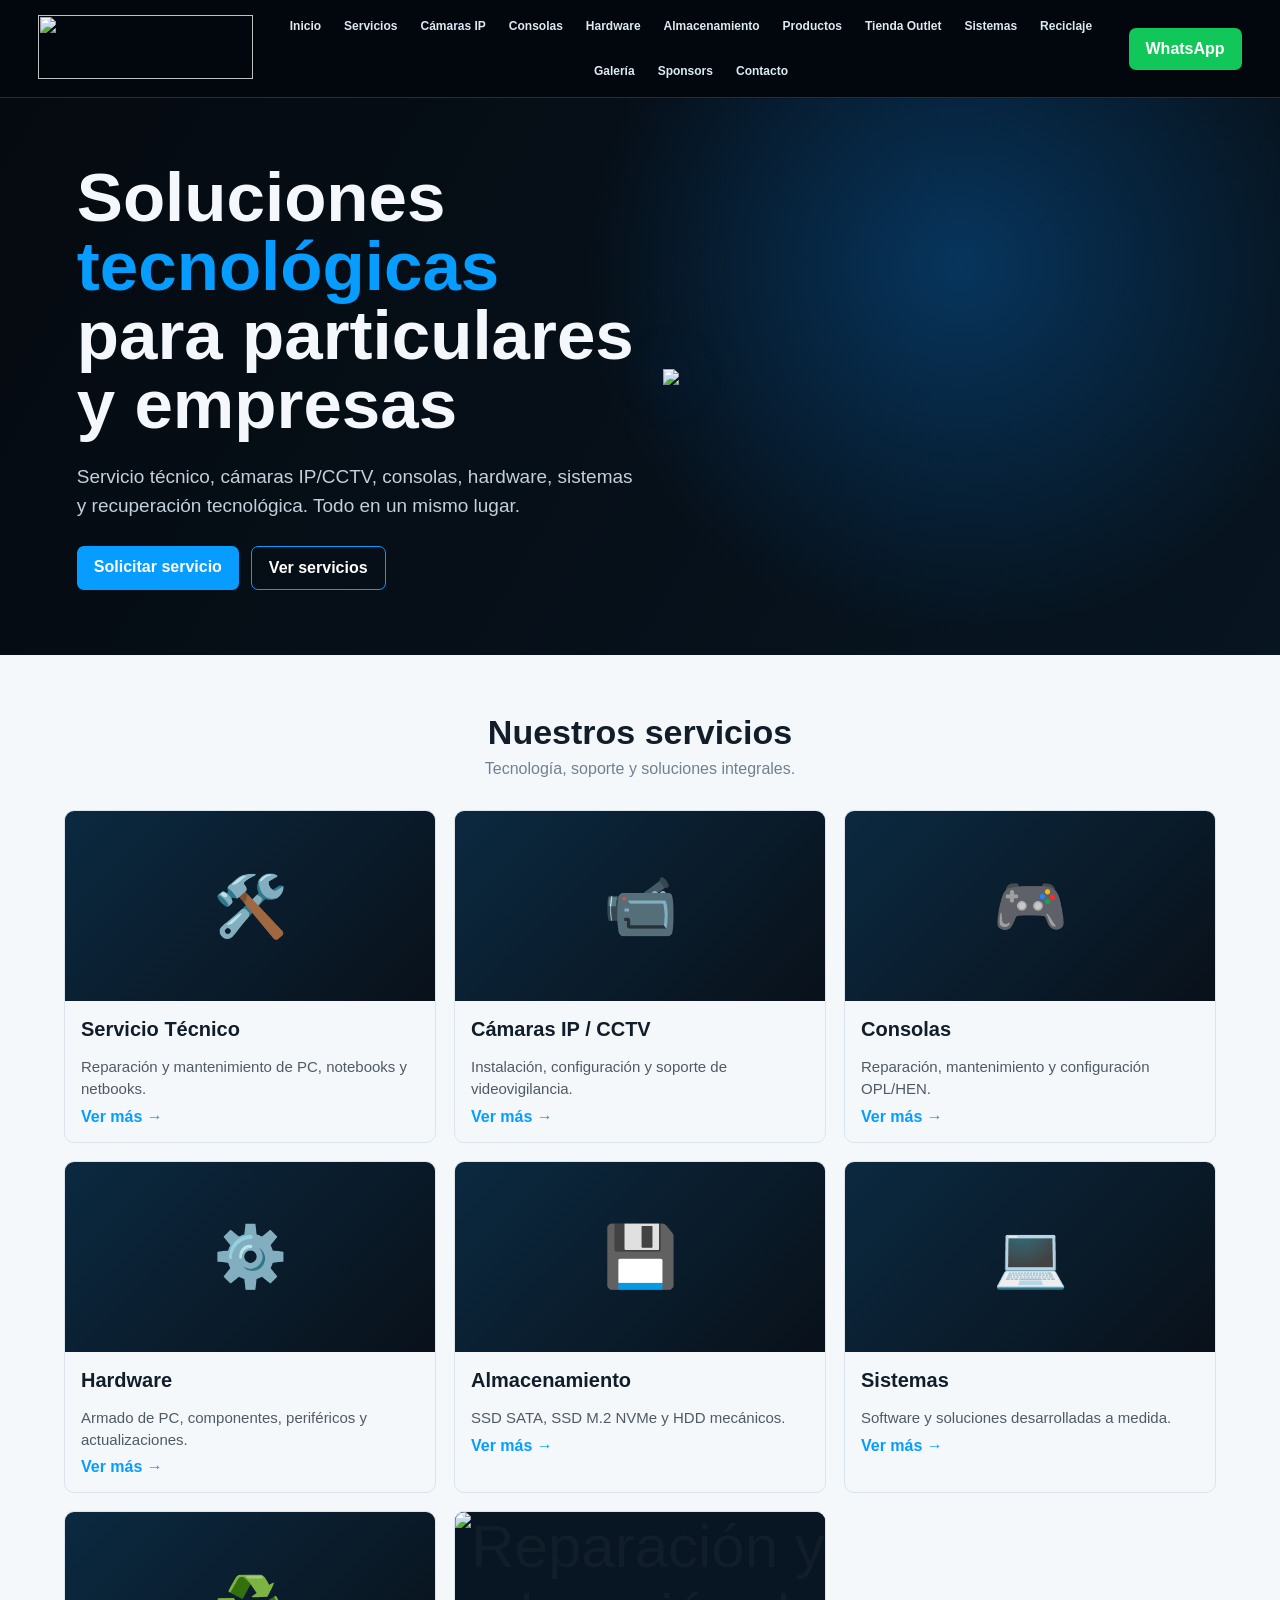
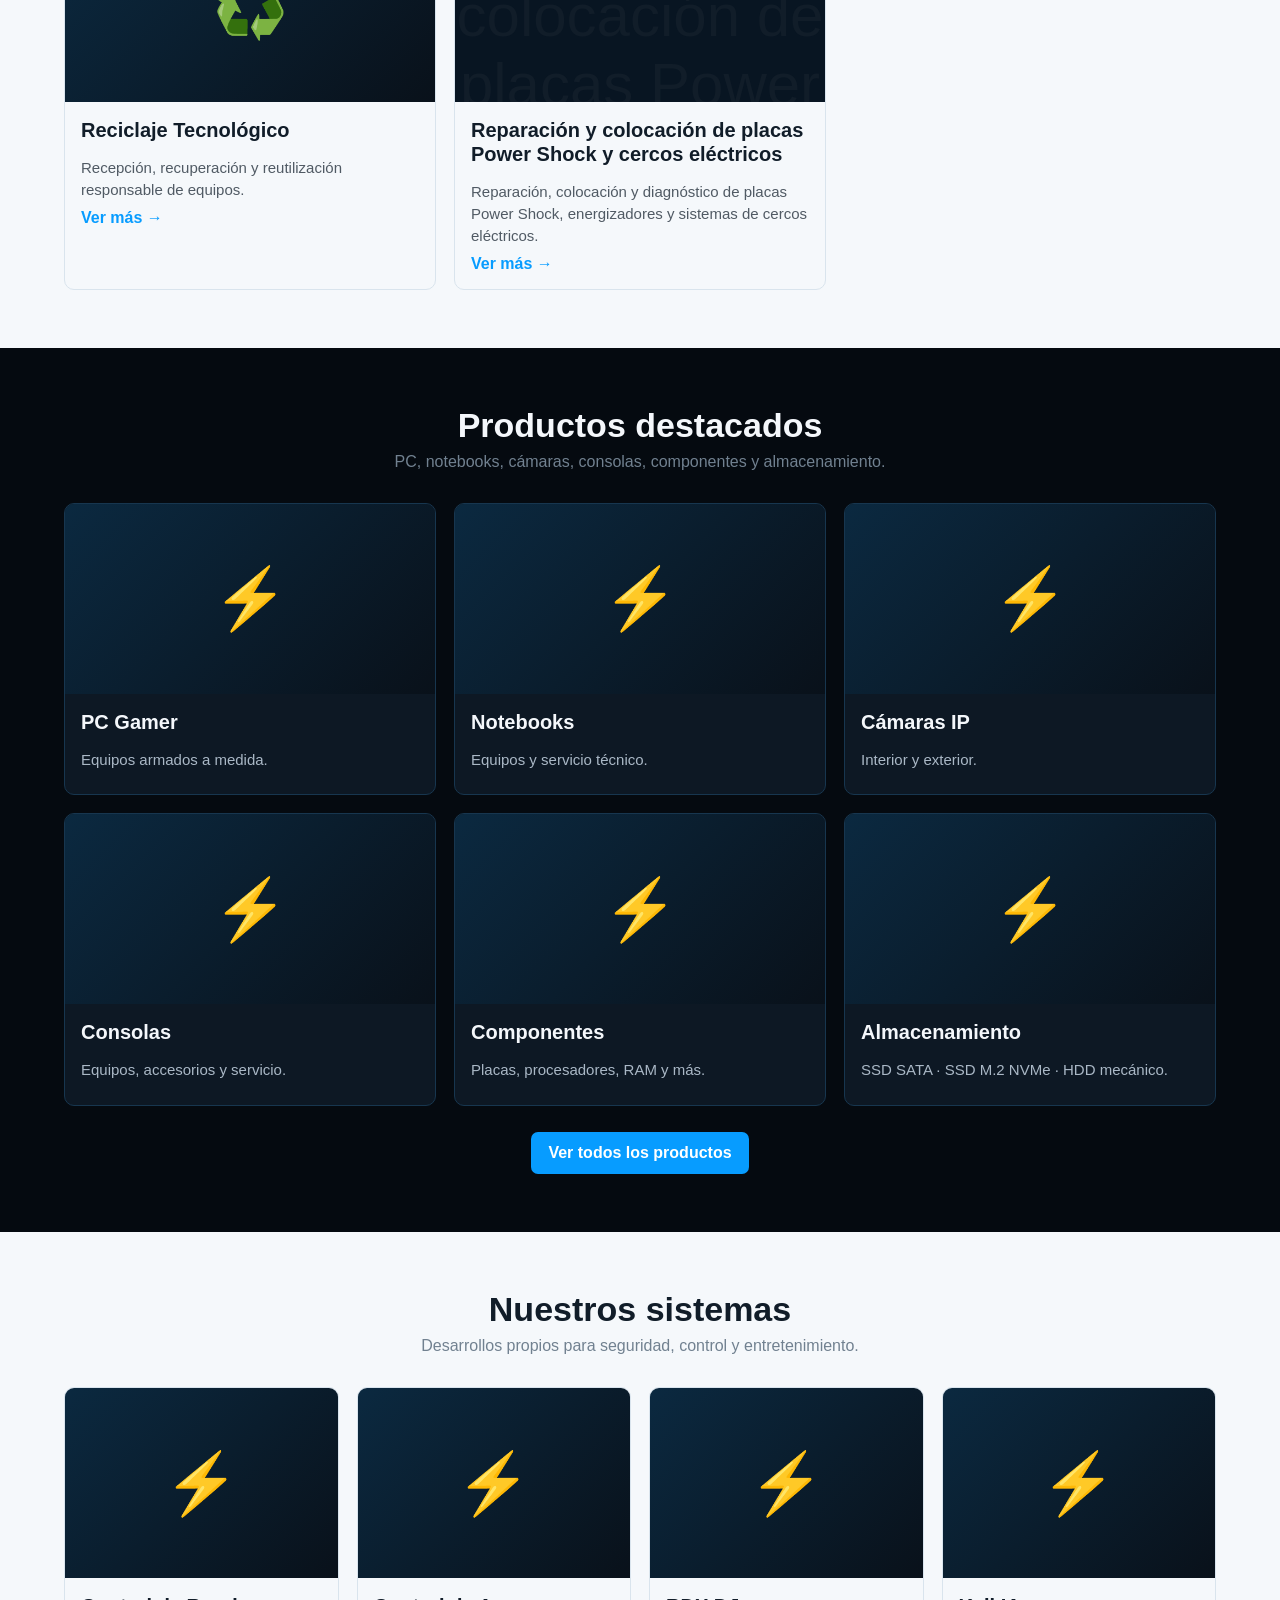
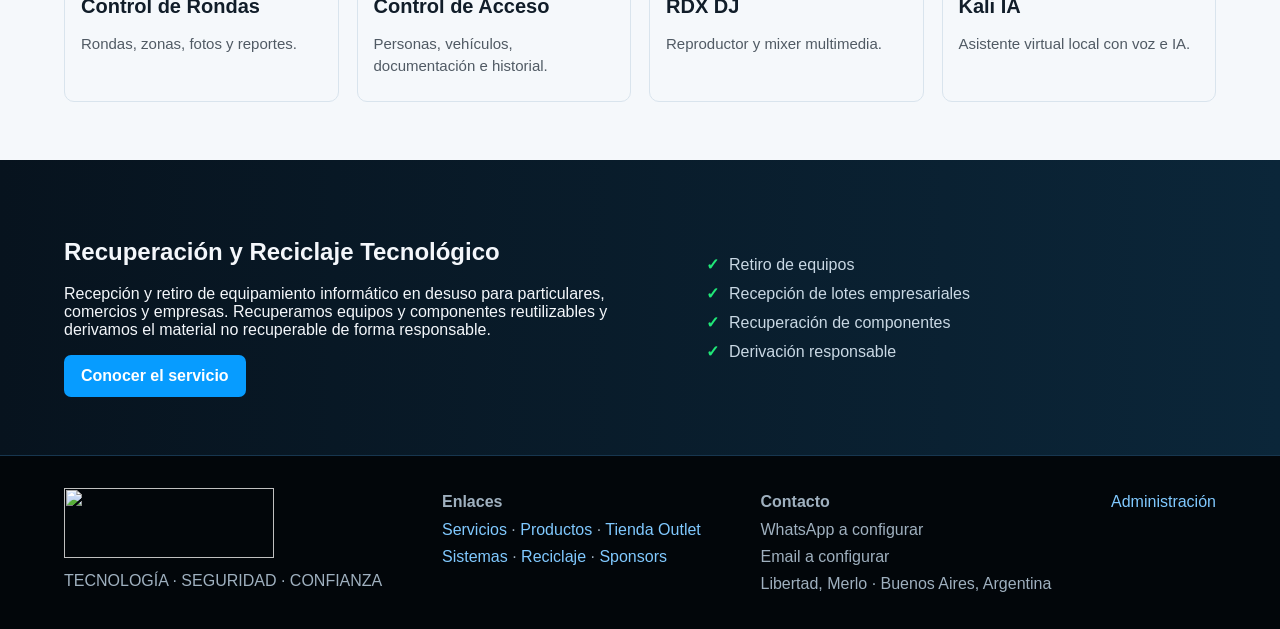
==== index.html @ 83a8228c "Add files via upload" ====
<!doctype html><html lang="es"><head><meta charset="utf-8"><meta name="viewport" content="width=device-width,initial-scale=1"><title>Valhalla System</title><link rel="stylesheet" href="style.css"></head><body><header id="siteHeader"></header><main><section class="hero" id="hero"><div><h1 id="heroTitle"></h1><p id="heroText"></p><div class="actions"><a id="heroWa" class="btn">Solicitar servicio</a><a class="btn alt" href="servicio-tecnico.html">Ver servicios</a></div></div><div class="heroLogo"><img id="heroLogo"></div></section><section class="light"><h2 class="sectionTitle">Nuestros servicios</h2><p class="lead">Tecnología, soporte y soluciones integrales.</p><div class="grid" id="services"></div></section><section><h2 class="sectionTitle">Productos destacados</h2><p class="lead">PC, notebooks, cámaras, consolas, componentes y almacenamiento.</p><div class="grid" id="products"></div><div class="actions" style="justify-content:center"><a class="btn" href="productos.html">Ver todos los productos</a></div></section><section class="light"><h2 class="sectionTitle">Nuestros sistemas</h2><p class="lead">Desarrollos propios para seguridad, control y entretenimiento.</p><div class="grid grid4" id="systems"></div></section><section class="strip"><div><h2 id="reTitle"></h2><p id="reText"></p><a class="btn" href="reciclaje.html">Conocer el servicio</a></div><div class="checks"><div>Retiro de equipos</div><div>Recepción de lotes empresariales</div><div>Recuperación de componentes</div><div>Derivación responsable</div></div></section></main><footer id="siteFooter"></footer><script src="data.js"></script><script src="site.js"></script><script>heroTitle.innerHTML=D.hero.title.replace(/tecnológicas/i,'<span>tecnológicas</span>');heroText.textContent=D.hero.text;heroLogo.src=D.settings.logo;heroWa.href=WA;if(D.settings.heroBg)hero.style.backgroundImage=`linear-gradient(90deg,#03070bea,#061b2bbb),url('${D.settings.heroBg}')`;services.innerHTML=D.services.map(card).join('');products.innerHTML=D.products.slice(0,6).map(card).join('');systems.innerHTML=D.systems.map(card).join('');reTitle.textContent=D.recycling.title;reText.textContent=D.recycling.text;</script></body></html>
---- style.css ----
:root{--p:#079cff;--a:#00e8ff;--bg:#07101a;--card:#0d1824;--txt:#f4f7fb;--mut:#aab8c6}*{box-sizing:border-box}html{scroll-behavior:smooth}body{margin:0;font-family:Arial,Helvetica,sans-serif;background:var(--pagebg,#050a10);color:var(--txt)}a{color:inherit}#siteHeader{min-height:86px;display:flex;align-items:center;gap:18px;padding:10px max(3vw,18px);position:sticky;top:0;z-index:30;background:color-mix(in srgb,var(--headerbg,#03080e) 96%,transparent);border-bottom:1px solid #16334a}.brand img{width:215px;height:64px;object-fit:contain}.brand{margin-right:auto}.mainNav{display:flex;align-items:center;gap:13px;flex-wrap:wrap;justify-content:center}.mainNav a{color:#dce9f3;text-decoration:none;font-weight:700;font-size:12px;padding:9px 5px}.mainNav a:hover{color:var(--a)}.wa,.btn{background:var(--p);color:#fff;text-decoration:none;padding:12px 17px;border-radius:7px;font-weight:800;border:0;cursor:pointer;display:inline-block}.wa{background:#12c75a;white-space:nowrap}.menuBtn{display:none;background:none;border:0;color:white;font-size:28px}.hero{min-height:520px;display:grid;grid-template-columns:1fr 1fr;align-items:center;padding:65px max(6vw,25px);background:radial-gradient(circle at 75% 30%,#07355d 0,transparent 36%),linear-gradient(120deg,#050a10,#071521);background-size:cover;background-position:center}.hero h1{font-size:clamp(42px,5.4vw,72px);line-height:1;margin:0 0 22px}.hero h1 span{color:var(--p)}.hero p{font-size:19px;color:#c3d0dc;max-width:680px;line-height:1.55}.heroLogo{display:flex;justify-content:center}.heroLogo img{width:min(610px,92%);filter:drop-shadow(0 0 25px #006dff55)}.actions{display:flex;gap:12px;margin-top:26px}.btn.alt{background:transparent;border:1px solid var(--p)}section{padding:58px max(5vw,22px)}section.light{background:var(--lightbg,#f5f8fb);color:var(--lighttxt,#111d29)}.sectionTitle{text-align:center;font-size:34px;margin:0 0 8px}.lead{text-align:center;color:#718190;max-width:850px;margin:0 auto 32px}.grid{display:grid;grid-template-columns:repeat(3,1fr);gap:18px;max-width:1280px;margin:auto}.grid4{grid-template-columns:repeat(4,1fr)}.card{background:var(--card);border:1px solid #17364f;border-radius:10px;overflow:hidden}.light .card{background:white;border-color:#d9e4ed}.card .pic{height:175px;background:linear-gradient(135deg,#0b2940,#09111a);background-size:cover;background-position:center;display:grid;place-items:center;font-size:60px}.card .body{padding:18px}.card h3{margin:0 0 9px}.card p{color:var(--mut);line-height:1.5}.light .card p{color:#5d6a75}.more{color:var(--p);font-weight:800;text-decoration:none}.strip{background:linear-gradient(90deg,#07131e,#0b2639);display:grid;grid-template-columns:1.2fr 1fr;gap:30px;align-items:center}.checks{display:grid;gap:10px;color:#c9d8e4}.checks div:before{content:'✓';color:#20e878;font-weight:bold;margin-right:10px}.pageHero{min-height:320px;display:flex;align-items:end;padding:55px max(6vw,25px);background:linear-gradient(90deg,#03070bea,#061b2bbb),radial-gradient(circle at 80% 30%,#0879d8aa,transparent 35%);background-size:cover;background-position:center}.pageHero h1{font-size:48px;margin:0 0 8px}.pageHero p{font-size:19px;color:#c7d5e0;max-width:760px}.featureGrid{display:grid;grid-template-columns:repeat(3,1fr);gap:1px;background:#dfe7ed;max-width:1150px;margin:35px auto}.feature{background:white;color:#17232e;padding:28px;text-align:center}.feature .ico{font-size:38px;color:var(--p)}.content2{display:grid;grid-template-columns:1fr 1fr;gap:35px;align-items:center;max-width:1180px;margin:auto}.content2 .visual{min-height:330px;border-radius:12px;background:linear-gradient(135deg,#0b2940,#071019);display:grid;place-items:center;font-size:110px}.list{line-height:1.9;color:#465666}.cta{background:#07131e;text-align:center}.contactBox{max-width:900px;margin:auto;display:grid;grid-template-columns:1fr 1fr;gap:25px}.contactCard{background:white;color:#17232e;padding:25px;border-radius:12px}.contactCard input,.contactCard textarea{width:100%;padding:12px;margin:7px 0;border:1px solid #ccd7df;border-radius:7px}#siteFooter{padding:32px max(5vw,22px);background:#02060a;border-top:1px solid #17364f;display:flex;justify-content:space-between;gap:25px;flex-wrap:wrap;color:#9fb0bf;line-height:1.7}#siteFooter a{color:#80c9ff;text-decoration:none}.footerLogo{width:210px;height:70px;object-fit:contain}.adminBody{background:#edf2f7;color:#15202b}.login{max-width:430px;margin:8vh auto;background:white;padding:32px;border-radius:16px;box-shadow:0 12px 50px #0002}.login img{width:100%;max-height:120px;object-fit:contain;background:#050a10;border-radius:10px}.field{display:grid;gap:6px;margin:13px 0}.field input,.field textarea,.field select{padding:11px;border:1px solid #ccd6df;border-radius:8px;font:inherit}.adminShell{display:grid;grid-template-columns:240px 1fr;min-height:100vh}.side{background:#07111b;color:white;padding:22px 14px;position:sticky;top:0;height:100vh}.side img{width:100%;height:82px;object-fit:contain}.side button{width:100%;text-align:left;margin:4px 0;padding:11px;border:0;border-radius:7px;background:transparent;color:#dce7f1;cursor:pointer}.side button:hover,.side button.active{background:#0b83e8}.adminMain{padding:28px;max-width:1250px}.panel{background:white;border-radius:12px;padding:20px;margin:16px 0;box-shadow:0 4px 20px #0001}.row2{display:grid;grid-template-columns:1fr 1fr;gap:16px}.itemEdit{border:1px solid #dce4eb;border-radius:10px;padding:15px;margin:10px 0}.small{font-size:13px;color:#647383}.danger{background:#d92d20}.success{background:#0b9f58}.status{padding:10px;border-radius:8px;background:#eaf6ff;color:#07558d}@media(max-width:1100px){.mainNav{display:none;position:absolute;left:0;right:0;top:86px;background:#03080e;padding:18px;flex-direction:column}.mainNav.open{display:flex}.menuBtn{display:block}.grid4{grid-template-columns:repeat(2,1fr)}}@media(max-width:800px){.hero{grid-template-columns:1fr}.heroLogo{margin-top:30px}.grid{grid-template-columns:1fr 1fr}.strip,.content2,.contactBox{grid-template-columns:1fr}.featureGrid{grid-template-columns:1fr 1fr}.adminShell{grid-template-columns:1fr}.side{position:relative;height:auto}.row2{grid-template-columns:1fr}}@media(max-width:540px){.grid,.grid4,.featureGrid{grid-template-columns:1fr}.brand img{width:160px}.hero h1{font-size:40px}.actions{flex-direction:column}.pageHero h1{font-size:38px}}
/* V3: estadísticas, zonas, clientes y sponsors */
.statsGrid{display:grid;grid-template-columns:repeat(4,1fr);gap:14px;margin:16px 0}.statCard{background:linear-gradient(135deg,#071522,#0b2c43);color:white;border:1px solid #14557c;border-radius:12px;padding:18px}.statCard b{display:block;font-size:28px;color:var(--a);margin-top:6px}.barRow{display:grid;grid-template-columns:minmax(100px,180px) 1fr 70px;gap:10px;align-items:center;margin:10px 0}.barTrack{height:14px;background:#e6edf3;border-radius:999px;overflow:hidden}.barFill{height:100%;background:linear-gradient(90deg,var(--p),var(--a));border-radius:999px}.adminTable{width:100%;border-collapse:collapse;margin-top:12px}.adminTable th,.adminTable td{border-bottom:1px solid #dfe7ee;padding:10px;text-align:left}.adminTable th{background:#f4f7fa}.pill{display:inline-block;padding:4px 8px;border-radius:999px;background:#e7f5ff;color:#07558d;font-size:12px;font-weight:700}.sponsorGrid{display:grid;grid-template-columns:repeat(3,1fr);gap:18px;max-width:1180px;margin:auto}.sponsorCard{background:white;color:#17232e;border:1px solid #dbe5ec;border-radius:12px;overflow:hidden;box-shadow:0 5px 20px #0001}.sponsorCard .sponsorImg{height:180px;background:#07131e center/cover no-repeat;display:grid;place-items:center;font-size:55px}.sponsorCard .sponsorBody{padding:18px}.sponsorCard .rubro{color:var(--p);font-weight:800;font-size:13px;text-transform:uppercase}.emptyBox{text-align:center;padding:30px;border:1px dashed #aebdca;border-radius:12px;color:#6a7885}.zoneActions{display:flex;gap:8px;flex-wrap:wrap}.miniBtn{border:0;border-radius:6px;padding:7px 10px;cursor:pointer;font-weight:700}.miniBtn.edit{background:#e5f3ff;color:#07558d}.miniBtn.delete{background:#ffe8e6;color:#a32118}.miniBtn.toggle{background:#edf0f3;color:#33414c}
@media(max-width:900px){.statsGrid{grid-template-columns:1fr 1fr}.sponsorGrid{grid-template-columns:1fr 1fr}}@media(max-width:560px){.statsGrid,.sponsorGrid{grid-template-columns:1fr}.barRow{grid-template-columns:90px 1fr 55px}.adminTable{font-size:12px}}

/* V5: fotos adaptadas, galería múltiple y tipografía equilibrada */
.card .pic{height:190px;padding:0;overflow:hidden;background:linear-gradient(135deg,#0b2940,#09111a)}
.card .pic img{width:100%;height:100%;object-fit:contain;display:block;background:#081522}
.picButton{width:100%;border:0;cursor:zoom-in;position:relative;color:inherit}
.photoCount{position:absolute;right:9px;bottom:9px;background:#000b;color:#fff;padding:5px 8px;border-radius:999px;font-size:12px;font-weight:800}
.card .body{padding:16px}.card h3{font-size:20px;line-height:1.2}.card p{font-size:15px;line-height:1.45;margin-bottom:8px;overflow-wrap:anywhere}
.light .card{background:var(--lightbg,#fff);color:var(--lighttxt,#111d29)}
.light .card p{color:color-mix(in srgb,var(--lighttxt,#111d29) 72%,transparent)}
.adminPhotos{display:flex;gap:9px;flex-wrap:wrap;margin:7px 0}.adminPhoto{width:120px;height:90px;border:1px solid #ccd6df;border-radius:8px;position:relative;background:#eef3f7;overflow:hidden}.adminPhoto img,.thumb{width:100%;height:100%;max-width:180px;max-height:110px;object-fit:contain;background:#eef3f7;border-radius:7px}.removePhoto{position:absolute;right:4px;top:4px;width:25px;height:25px;border:0;border-radius:50%;background:#d92d20;color:#fff;font-size:18px;line-height:20px;cursor:pointer}.lightbox{display:none;position:fixed;inset:0;z-index:9999;background:#000e;align-items:center;justify-content:center;padding:50px}.lightbox.show{display:flex}.lightbox img{max-width:90vw;max-height:84vh;object-fit:contain}.lbClose,.lbPrev,.lbNext{position:absolute;border:0;background:#0009;color:#fff;cursor:pointer;border-radius:8px}.lbClose{right:22px;top:18px;font-size:38px;width:50px;height:50px}.lbPrev,.lbNext{top:50%;transform:translateY(-50%);font-size:55px;width:55px;height:75px}.lbPrev{left:20px}.lbNext{right:20px}.lbCount{position:absolute;bottom:15px;color:#fff;background:#000a;padding:6px 12px;border-radius:999px;font-weight:700}
@media(max-width:540px){.card .pic{height:165px}.card h3{font-size:18px}.card p{font-size:14px}.lightbox{padding:35px 10px}.lbPrev{left:5px}.lbNext{right:5px}}
.iconPhoto{width:82px!important;height:82px!important;object-fit:contain!important;border-radius:12px;background:transparent!important}
.repairGrid{display:grid;grid-template-columns:repeat(2,minmax(0,1fr));gap:14px;margin-top:18px}.repairCard{display:grid;grid-template-columns:150px 1fr;gap:14px;border:1px solid #dce4eb;border-radius:10px;padding:12px;background:#f8fafc}.repairCard img{width:150px;height:125px;object-fit:contain;background:#eef3f7;border-radius:8px}.repairCard p{margin:7px 0;overflow-wrap:anywhere}@media(max-width:760px){.repairGrid{grid-template-columns:1fr}.repairCard{grid-template-columns:1fr}.repairCard img{width:100%;height:180px}}
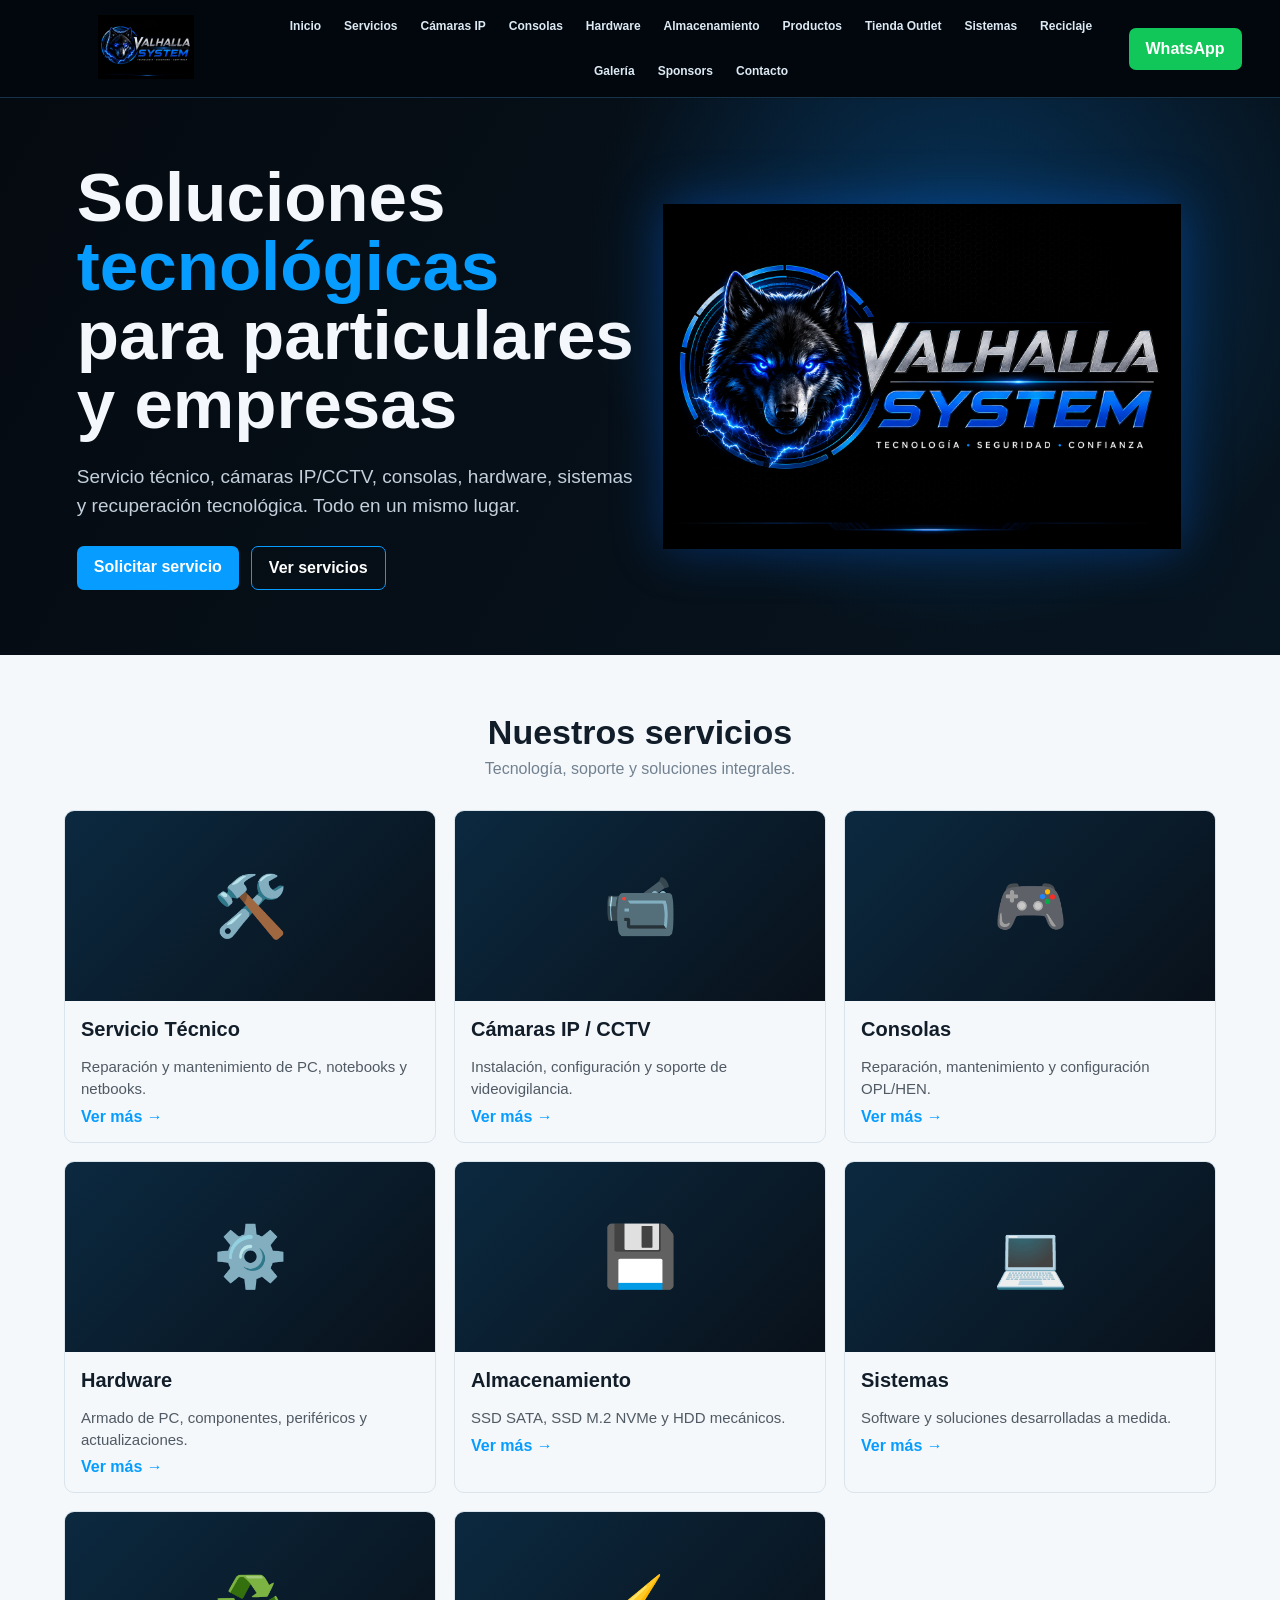
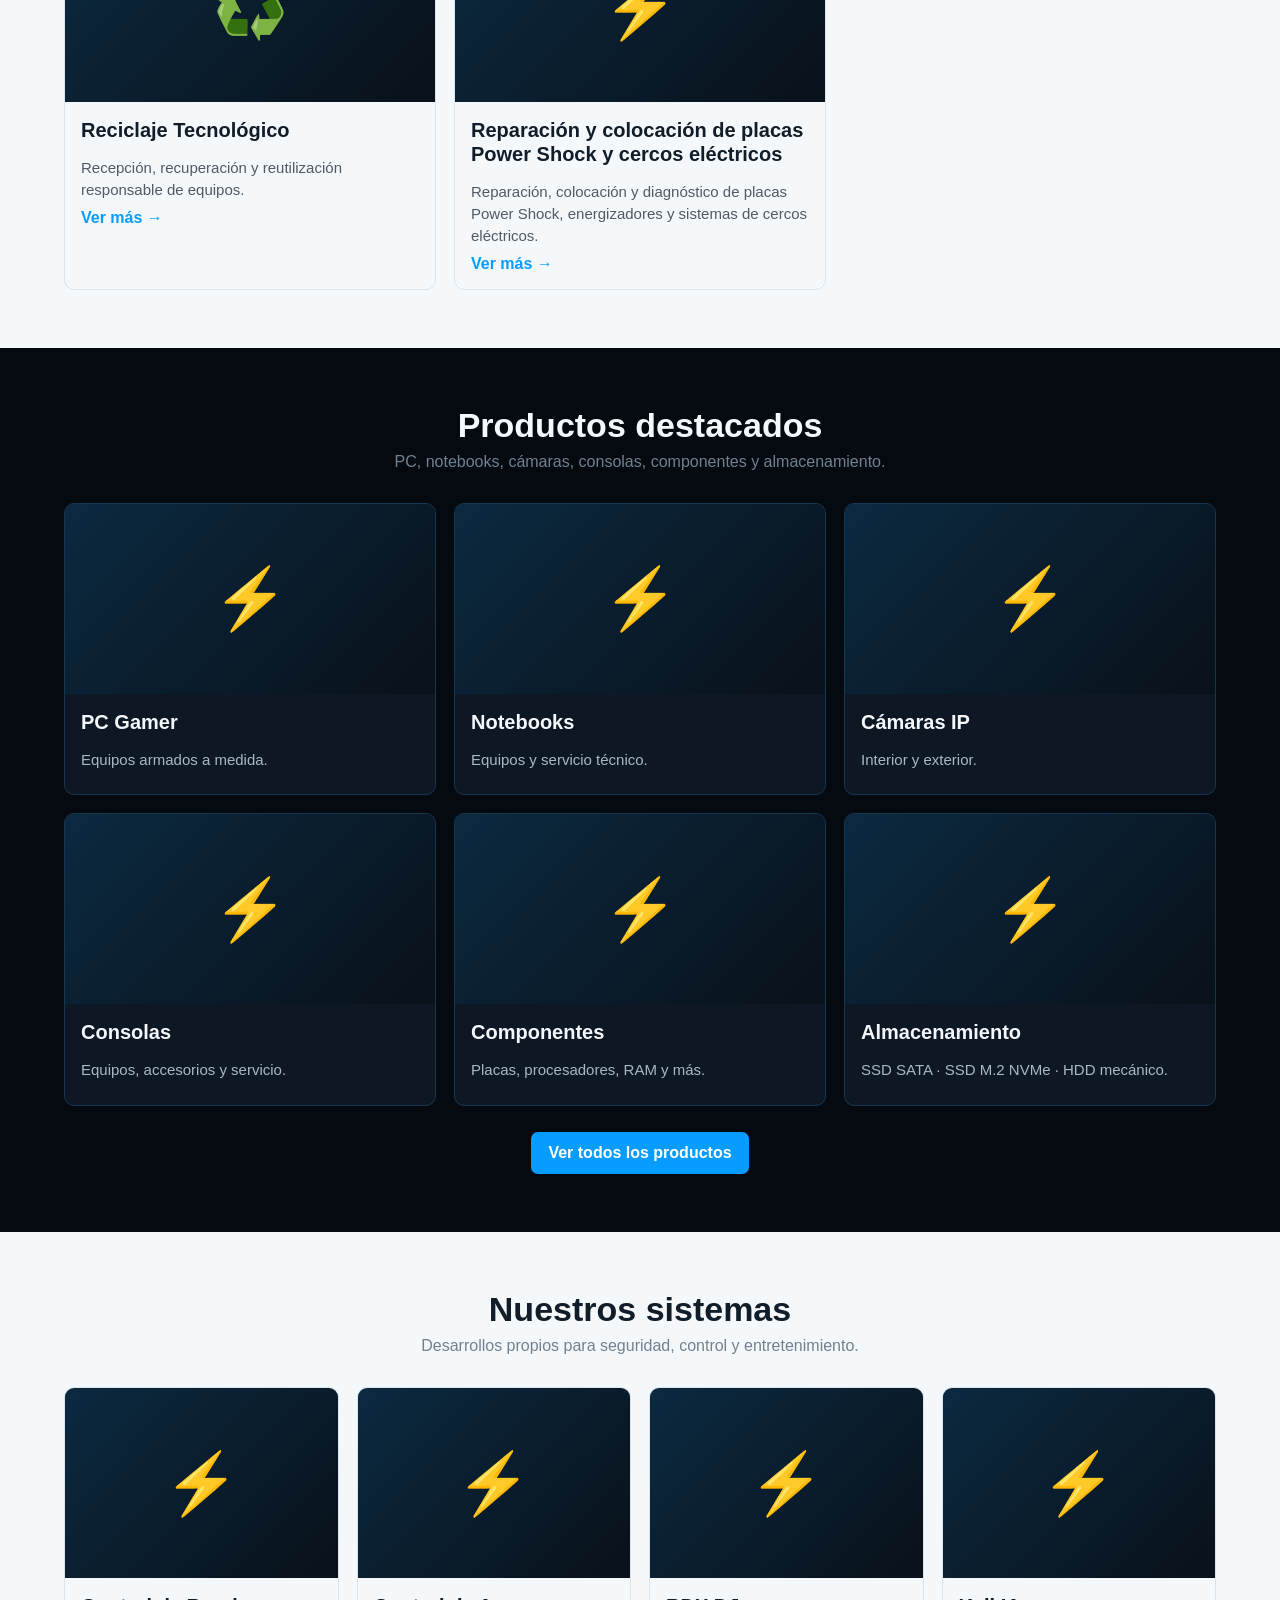
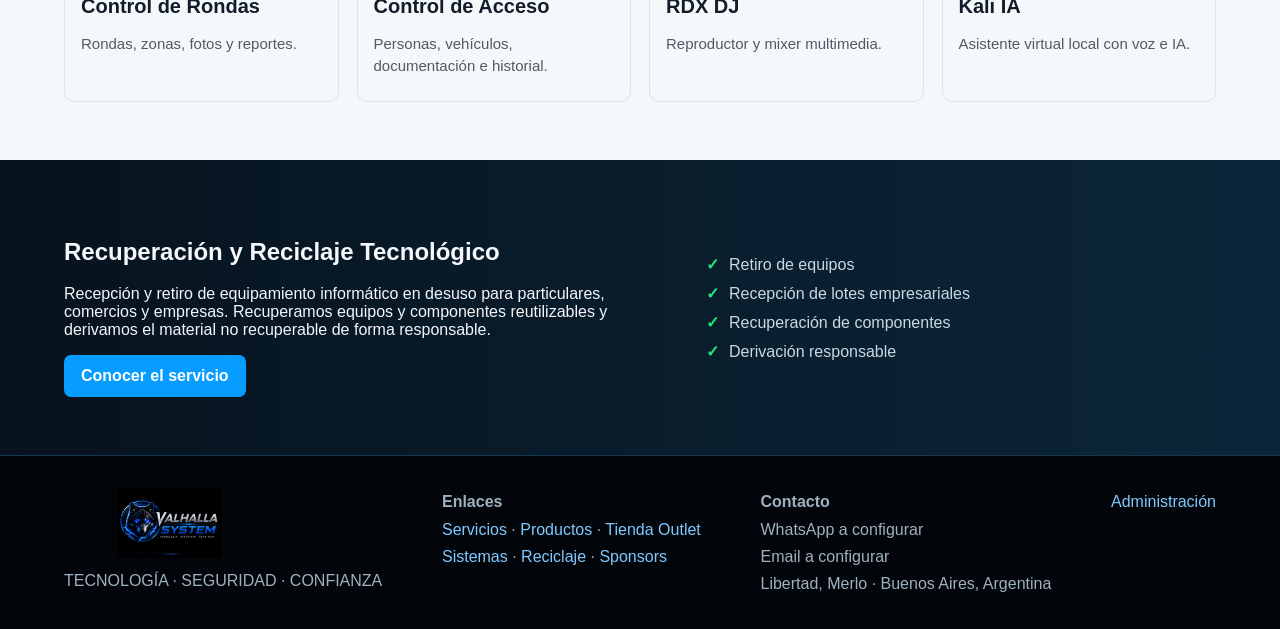
==== commit 07aa71c5: "Add files via upload" ====
--- a/index.html
+++ b/index.html
@@ -1 +1 @@
-<!doctype html><html lang="es"><head><meta charset="utf-8"><meta name="viewport" content="width=device-width,initial-scale=1"><title>Valhalla System</title><link rel="stylesheet" href="style.css"></head><body><header id="siteHeader"></header><main><section class="hero" id="hero"><div><h1 id="heroTitle"></h1><p id="heroText"></p><div class="actions"><a id="heroWa" class="btn">Solicitar servicio</a><a class="btn alt" href="servicio-tecnico.html">Ver servicios</a></div></div><div class="heroLogo"><img id="heroLogo"></div></section><section class="light"><h2 class="sectionTitle">Nuestros servicios</h2><p class="lead">Tecnología, soporte y soluciones integrales.</p><div class="grid" id="services"></div></section><section><h2 class="sectionTitle">Productos destacados</h2><p class="lead">PC, notebooks, cámaras, consolas, componentes y almacenamiento.</p><div class="grid" id="products"></div><div class="actions" style="justify-content:center"><a class="btn" href="productos.html">Ver todos los productos</a></div></section><section class="light"><h2 class="sectionTitle">Nuestros sistemas</h2><p class="lead">Desarrollos propios para seguridad, control y entretenimiento.</p><div class="grid grid4" id="systems"></div></section><section class="strip"><div><h2 id="reTitle"></h2><p id="reText"></p><a class="btn" href="reciclaje.html">Conocer el servicio</a></div><div class="checks"><div>Retiro de equipos</div><div>Recepción de lotes empresariales</div><div>Recuperación de componentes</div><div>Derivación responsable</div></div></section></main><footer id="siteFooter"></footer><script src="data.js"></script><script src="site.js"></script><script>heroTitle.innerHTML=D.hero.title.replace(/tecnológicas/i,'<span>tecnológicas</span>');heroText.textContent=D.hero.text;heroLogo.src=D.settings.logo;heroWa.href=WA;if(D.settings.heroBg)hero.style.backgroundImage=`linear-gradient(90deg,#03070bea,#061b2bbb),url('${D.settings.heroBg}')`;services.innerHTML=D.services.map(card).join('');products.innerHTML=D.products.slice(0,6).map(card).join('');systems.innerHTML=D.systems.map(card).join('');reTitle.textContent=D.recycling.title;reText.textContent=D.recycling.text;</script></body></html>
+<!doctype html><html lang="es"><head><meta charset="utf-8"><meta name="viewport" content="width=device-width,initial-scale=1"><title>Valhalla System</title><link rel="stylesheet" href="style.css"></head><body><header id="siteHeader"></header><main><section class="hero" id="hero"><div><h1 id="heroTitle"></h1><p id="heroText"></p><div class="actions"><a id="heroWa" class="btn">Solicitar servicio</a><a class="btn alt" href="servicio-tecnico.html">Ver servicios</a></div></div><div class="heroLogo"><img id="heroLogo"></div></section><section class="light"><h2 class="sectionTitle">Nuestros servicios</h2><p class="lead">Tecnología, soporte y soluciones integrales.</p><div class="grid" id="services"></div></section><section><h2 class="sectionTitle">Productos destacados</h2><p class="lead">PC, notebooks, cámaras, consolas, componentes y almacenamiento.</p><div class="grid" id="products"></div><div class="actions" style="justify-content:center"><a class="btn" href="productos.html">Ver todos los productos</a></div></section><section class="light"><h2 class="sectionTitle">Nuestros sistemas</h2><p class="lead">Desarrollos propios para seguridad, control y entretenimiento.</p><div class="grid grid4" id="systems"></div></section><section class="strip"><div><h2 id="reTitle"></h2><p id="reText"></p><a class="btn" href="reciclaje.html">Conocer el servicio</a></div><div class="checks"><div>Retiro de equipos</div><div>Recepción de lotes empresariales</div><div>Recuperación de componentes</div><div>Derivación responsable</div></div></section></main><footer id="siteFooter"></footer><script src="data.js"></script><script src="firebase-config.js"></script><script src="site.js"></script><script>window.addEventListener("valhalla-ready",()=>{heroTitle.innerHTML=D.hero.title.replace(/tecnológicas/i,'<span>tecnológicas</span>');heroText.textContent=D.hero.text;heroLogo.src=D.settings.logo;heroWa.href=WA;if(D.settings.heroBg)hero.style.backgroundImage=`linear-gradient(90deg,#03070bea,#061b2bbb),url('${D.settings.heroBg}')`;services.innerHTML=D.services.map(card).join('');products.innerHTML=D.products.filter(x=>x.featured!==false).slice(0,6).map(card).join('');systems.innerHTML=D.systems.map(card).join('');reTitle.textContent=D.recycling.title;reText.textContent=D.recycling.text;},{once:true});</script></body></html>
--- a/style.css
+++ b/style.css
@@ -15,3 +15,40 @@
 @media(max-width:540px){.card .pic{height:165px}.card h3{font-size:18px}.card p{font-size:14px}.lightbox{padding:35px 10px}.lbPrev{left:5px}.lbNext{right:5px}}
 .iconPhoto{width:82px!important;height:82px!important;object-fit:contain!important;border-radius:12px;background:transparent!important}
 .repairGrid{display:grid;grid-template-columns:repeat(2,minmax(0,1fr));gap:14px;margin-top:18px}.repairCard{display:grid;grid-template-columns:150px 1fr;gap:14px;border:1px solid #dce4eb;border-radius:10px;padding:12px;background:#f8fafc}.repairCard img{width:150px;height:125px;object-fit:contain;background:#eef3f7;border-radius:8px}.repairCard p{margin:7px 0;overflow-wrap:anywhere}@media(max-width:760px){.repairGrid{grid-template-columns:1fr}.repairCard{grid-template-columns:1fr}.repairCard img{width:100%;height:180px}}
+
+/* v6.8: fotos de Inicio grandes, clickeables y adaptables */
+.card .pic.hasPhotos{position:relative;cursor:zoom-in}
+.card .pic.hasPhotos img{width:100%;height:100%;object-fit:cover;object-position:center;display:block}
+.photoCount{position:absolute;right:10px;bottom:10px;background:#000b;color:#fff;padding:5px 9px;border-radius:14px;font-size:13px;font-weight:700;pointer-events:none}
+.lightbox{position:fixed;inset:0;z-index:9999;background:#000e;display:none;align-items:center;justify-content:center;padding:55px 70px}
+.lightbox.show{display:flex}
+.lightbox img{max-width:96vw;max-height:90vh;width:auto;height:auto;object-fit:contain}
+.lbClose,.lbPrev,.lbNext{position:absolute;border:0;background:#0009;color:#fff;cursor:pointer;border-radius:8px;z-index:2}
+.lbClose{right:18px;top:15px;font-size:34px;padding:2px 13px}.lbPrev,.lbNext{top:50%;transform:translateY(-50%);font-size:54px;padding:4px 14px}.lbPrev{left:15px}.lbNext{right:15px}.lbCount{position:absolute;bottom:14px;color:#fff;background:#0009;padding:6px 12px;border-radius:14px}
+@media(max-width:800px){.card .pic{height:clamp(180px,45vw,280px)}.lightbox{padding:45px 10px}.lbPrev{left:4px}.lbNext{right:4px}}
+
+/* v6.9 - Fotos de TODAS las tarjetas de Nuestros servicios */
+.card .pic.hasPhotos > img.iconPhoto{
+  width:100% !important;
+  height:100% !important;
+  max-width:none !important;
+  max-height:none !important;
+  object-fit:cover !important;
+  object-position:center !important;
+  border-radius:0 !important;
+  background:transparent !important;
+  display:block !important;
+}
+.card .pic.hasPhotos{
+  width:100%;
+  height:clamp(190px,18vw,260px);
+  padding:0;
+  overflow:hidden;
+  cursor:zoom-in;
+}
+@media(max-width:900px){
+  .card .pic.hasPhotos{height:clamp(200px,42vw,320px)}
+}
+@media(max-width:600px){
+  .card .pic.hasPhotos{height:clamp(210px,58vw,340px)}
+}
